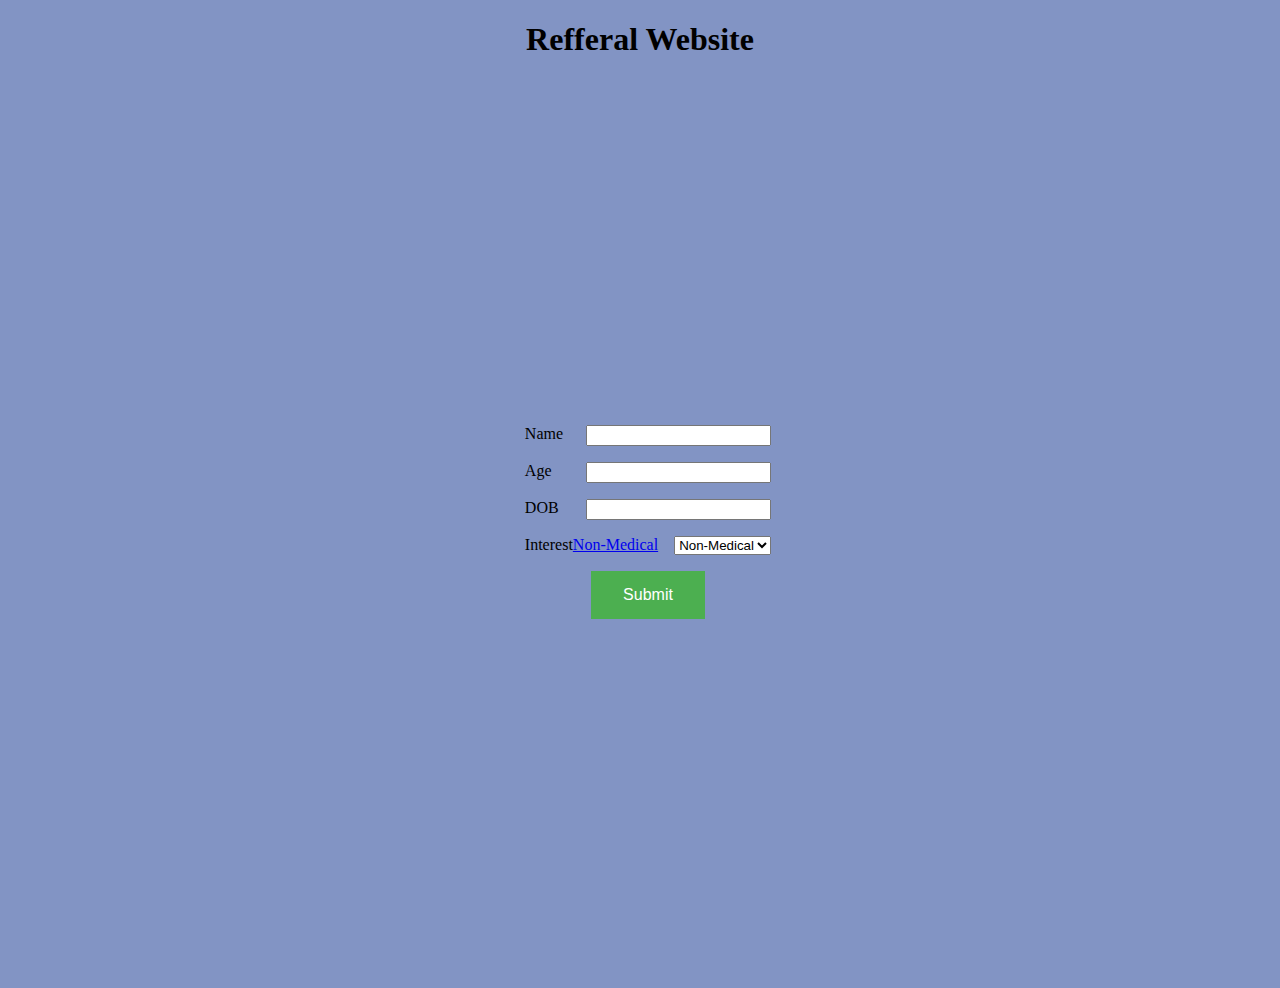
==== index.html @ 6c881c65 "initial commit" ====
<!DOCTYPE html>
<html lang="en">
<head>
    <meta charset="UTF-8">
    <meta http-equiv="X-UA-Compatible" content="IE=edge">
    <meta name="viewport" content="width=device-width, initial-scale=1.0">
    <link rel="stylesheet" href="./styles.css">
    <link rel="stylesheet" type="text/css" href="semantic/dist/semantic.min.css">
    <title>Refferal Website</title>
</head>
<body>
    <h1>Refferal Website</h1>
    <div class="form_container">
        <div class="ref-form">
            <form action="" method="get">
                <div class="form-fields">
                    <label for="name">Name</label>
                    <input type="text" name="" id="">
                </div>
                <div class="form-fields">
                    <label for="name">Age</label>
                    <input type="text" name="" id="">
                </div>
                <div class="form-fields">
                    <label for="name">DOB</label>
                    <input type="text" name="" id="">
                </div>
                <div class="form-fields">
                    <label for="name">Interest</label>
                    <a href="./src/nonmedical.html">Non-Medical</a>
                    <select name="Interest" id="interest">
                        <option value="non-medical">Non-Medical</option>
                        <option value="medical">Medical</option>
                        <option value="commerce">Commerce</option>
                        <option value="humanity">Humanity</option>
                    </select>
                </div>
                <div class="form-fields">
                    <div class="button">
                        <button type="submit">Submit</button>
                    </div>
                </div>
            </form>
        </div>
    </div>
</body>
</html>
---- styles.css ----
:root{
    --background-color:#8294C4;
}

body{
    background-color: var(--background-color);
    overflow: hidden;
}

h1{
    display: flex;
    justify-content: center;
    align-items: center;
}

.form_container{
    width: 100vw;
    height: 100vh;
    display: flex;
    flex-direction: column;
    justify-content: space-between;
    align-items: center;
}

.form-fields{
    display: flex;
    justify-content: space-between;
    padding-bottom: 1rem;
}

.form-fields > input{
    margin-left: 1rem;
}

.form-fields > .button{
    width: 100%;
    display: flex;
    justify-content: center;
}

.form-fields > .button > button{
  background-color: #4CAF50; /* Green */
  border: none;
  color: white;
  padding: 15px 32px;
  text-align: center;
  text-decoration: none;
  display: inline-block;
  font-size: 16px;
}

.form-fields > select {
    margin-left: 1rem;
}

.ref-form{
    display: flex;
    flex-direction: column;
    justify-content: space-around;
    align-items: center;
    width: 100%;
    height: 100vh;
}

.ref-form > form {
    display: flex;
    flex-direction: column;
    justify-content: space-around;

}
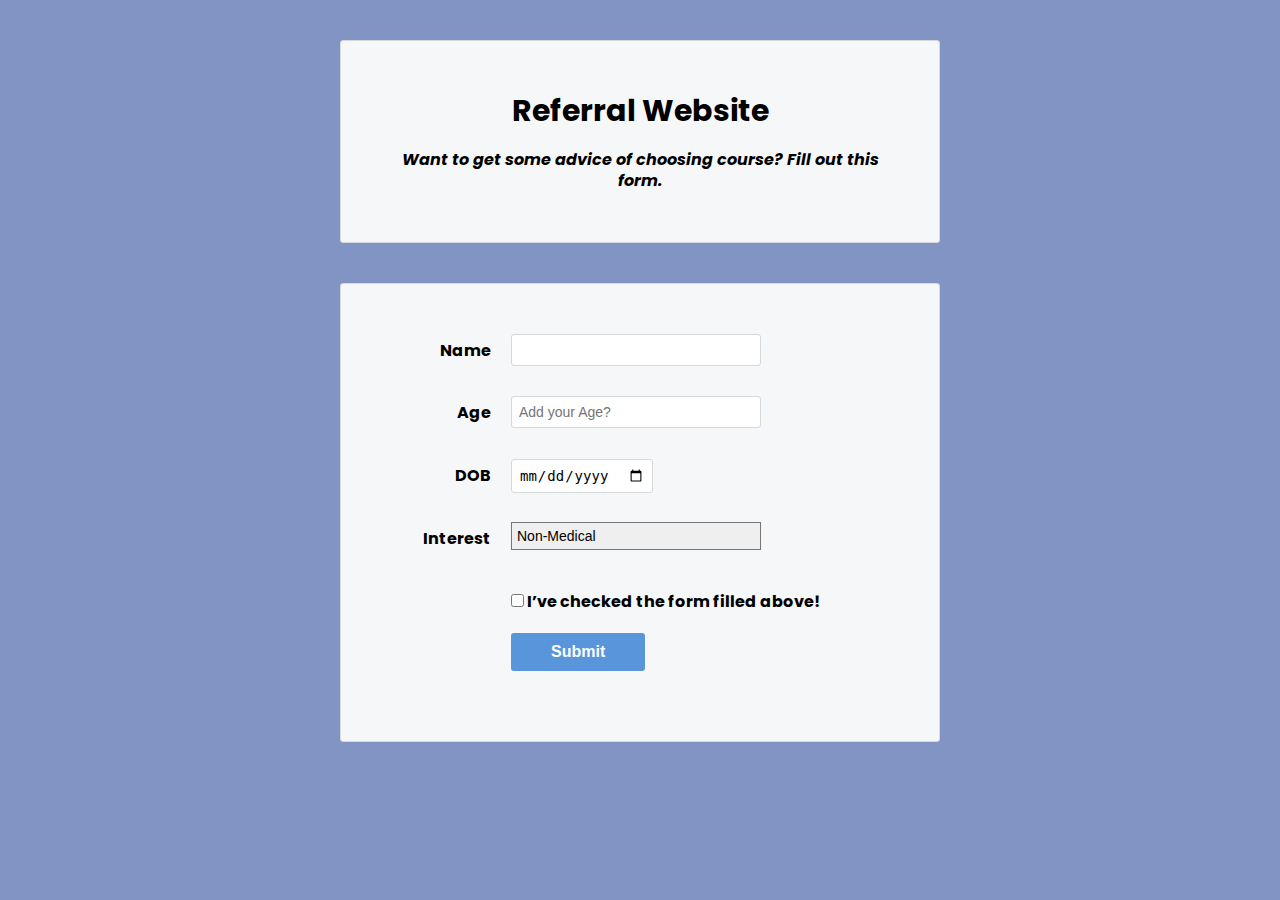
==== commit d677c0dc: "Homepage completed" ====
--- a/index.html
+++ b/index.html
@@ -1,47 +1,62 @@
 <!DOCTYPE html>
 <html lang="en">
-<head>
-    <meta charset="UTF-8">
-    <meta http-equiv="X-UA-Compatible" content="IE=edge">
-    <meta name="viewport" content="width=device-width, initial-scale=1.0">
-    <link rel="stylesheet" href="./styles.css">
-    <link rel="stylesheet" type="text/css" href="semantic/dist/semantic.min.css">
-    <title>Refferal Website</title>
-</head>
-<body>
-    <h1>Refferal Website</h1>
-    <div class="form_container">
-        <div class="ref-form">
-            <form action="" method="get">
-                <div class="form-fields">
-                    <label for="name">Name</label>
-                    <input type="text" name="" id="">
-                </div>
-                <div class="form-fields">
-                    <label for="name">Age</label>
-                    <input type="text" name="" id="">
-                </div>
-                <div class="form-fields">
-                    <label for="name">DOB</label>
-                    <input type="text" name="" id="">
-                </div>
-                <div class="form-fields">
-                    <label for="name">Interest</label>
-                    <a href="./src/nonmedical.html">Non-Medical</a>
-                    <select name="Interest" id="interest">
-                        <option value="non-medical">Non-Medical</option>
-                        <option value="medical">Medical</option>
-                        <option value="commerce">Commerce</option>
-                        <option value="humanity">Humanity</option>
-                    </select>
-                </div>
-                <div class="form-fields">
-                    <div class="button">
-                        <button type="submit">Submit</button>
-                    </div>
-                </div>
-            </form>
-        </div>
-    </div>
-</body>
-</html>+  <head>
+    <meta charset="UTF-8" />
+    <title>Referral Website</title>
+    <link rel="stylesheet" href="/src/styles/styles.css" />
+  </head>
+  <body>
+    <header class="speaker-form-header">
+      <h1>Referral Website</h1>
+      <p><em>Want to get some advice of choosing course? Fill out this form.</em></p>
+    </header>
+    <form action="" method="get" onsubmit="getInterest()" class="speaker-form" id="formref">
+      <div class="form-row">
+        <label for="full-name">Name</label>
+        <input id="full-name" name="full-name" type="text" />
+      </div>
+      <div class="form-row">
+        <label for="email">Age</label>
+        <input
+          id="age"
+          name="age"
+          type="text"
+          placeholder="Add your Age?"
+        />
+      </div>
+      <div class="form-row">
+        <label for="email">DOB</label>
+        <input
+          id="DOB"
+          name="DOB"
+          type="date"
+          placeholder="Add your Age?"
+        />
+      </div>
+      <div class="form-row">
+        <label for="name">Interest</label>
+        <select name="Interest" id="interest">
+            <option value="non-medical">Non-Medical</option>
+            <option value="medical">Medical</option>
+            <option value="commerce">Commerce</option>
+            <option value="humanity">Humanity</option>
+        </select>
+      </div>
+      <div class="form-row">
+        <label class="checkbox-label" for="available">
+          <input
+            id="available"
+            name="available"
+            type="checkbox"
+            value="is-available"
+          />
+          <span>I’ve checked the form filled above!</span>
+        </label>
+      </div>
+      <div class="form-row">
+        <button>Submit</button>
+      </div>
+    </form>
+    <script src="/src/js/index.js"></script>
+  </body>
+</html>
--- a/src/styles/styles.css
+++ b/src/styles/styles.css
@@ -0,0 +1,209 @@
+@import url('https://fonts.googleapis.com/css2?family=Poppins:wght@100&display=swap');
+:root{
+    --background-color:#8294C4;
+}
+
+* {
+    margin: 0;
+    padding: 0;
+    box-sizing: border-box;
+  }
+  
+  body {
+    background-color: var(--background-color);
+    font-family: 'Poppins', sans-serif;
+    font-size: 16px;
+    line-height: 1.3;
+    font-weight: bolder;
+    display: flex;
+    flex-direction: column;
+    align-items: center;
+  }
+  
+  .speaker-form-header {
+    text-align: center;
+    background-color: #f6f7f8;
+    border: 1px solid #d6d9dc;
+    border-radius: 3px;
+  
+    width: 80%;
+    margin: 40px 0;
+    padding: 50px;
+  }
+  
+  .speaker-form-header h1 {
+    font-size: 30px;
+    margin-bottom: 20px;
+  }
+  
+  .speaker-form {
+    background-color: #f6f7f8;
+    border: 1px solid #d6d9dc;
+    border-radius: 3px;
+  
+    width: 80%;
+    padding: 50px;
+    margin: 0 0 40px 0;
+  }
+  
+  .form-row {
+    margin-bottom: 40px;
+    display: flex;
+    justify-content: flex-start;
+    flex-direction: column;
+    flex-wrap: wrap;
+  }
+  
+  .form-row input[type="text"],
+  .form-row input[type="email"] {
+    background-color: #ffffff;
+    border: 1px solid #d6d9dc;
+    border-radius: 3px;
+    width: 100%;
+    padding: 7px;
+    font-size: 14px;
+  }
+
+  .form-row input[type="date"]{
+    background-color: #ffffff;
+    border: 1px solid #d6d9dc;
+    border-radius: 3px;
+    padding: 7px;
+    font-size: 14px;
+  }
+  
+  .form-row label {
+    margin-bottom: 15px;
+  }
+  
+  .form-row input[type="text"]:invalid,
+  .form-row input[type="email"]:invalid {
+    border: 1px solid #d55c5f;
+    color: #d55c5f;
+    box-shadow: none; /* Remove default red glow in Firefox */
+  }
+  
+  .legacy-form-row {
+    border: none;
+    margin-bottom: 40px;
+  }
+  
+  .legacy-form-row legend {
+    margin-bottom: 15px;
+  }
+  
+  .legacy-form-row .radio-label {
+    display: block;
+    font-size: 14px;
+    padding: 0 20px 0 10px;
+  }
+  
+  .legacy-form-row input[type="radio"] {
+    margin-top: 2px;
+  }
+  
+  .legacy-form-row .radio-label,
+  .legacy-form-row input[type="radio"] {
+    float: left;
+  }
+  
+  .form-row select {
+    width: 100%;
+    padding: 5px;
+    font-size: 14px; /* This won't work in Chrome or Safari */
+    -webkit-appearance: none; /* This will make it work */
+  }
+  
+  .form-row textarea {
+    font-family: "Helvetica", "Arial", sans-serif;
+    font-size: 14px;
+  
+    border: 1px solid #d6d9dc;
+    border-radius: 3px;
+  
+    min-height: 200px;
+    margin-bottom: 10px;
+    padding: 7px;
+    resize: none;
+  }
+  
+  .form-row .instructions {
+    color: #999999;
+    font-size: 14px;
+    margin-bottom: 30px;
+  }
+  
+  .form-row .checkbox-label {
+    margin-bottom: 0;
+  }
+  
+  .form-row button {
+    font-size: 16px;
+    font-weight: bold;
+  
+    color: #ffffff;
+    background-color: #5995da;
+  
+    border: none;
+    border-radius: 3px;
+  
+    padding: 10px 40px;
+    cursor: pointer;
+  }
+  
+  .form-row button:hover {
+    background-color: #76aeed;
+  }
+  
+  .form-row button:active {
+    /* background-color: #407fc7; */
+    background-color: pink;
+  }
+  
+  @media only screen and (min-width: 700px) {
+    .speaker-form-header,
+    .speaker-form {
+      width: 600px;
+    }
+    .form-row {
+      flex-direction: row;
+      align-items: flex-start; /* To avoid stretching */
+      margin-bottom: 20px;
+    }
+    .form-row input[type="text"],
+    .form-row input[type='email'],    /* Add */
+    .form-row select,                 /* These */
+    .form-row textarea {
+      /* Selectors */
+      width: 250px;
+      height: initial;
+    }
+    .form-row label {
+      text-align: right;
+      width: 120px;
+      margin-top: 7px;
+      padding-right: 20px;
+    }
+    .legacy-form-row {
+      margin-bottom: 10px;
+    }
+    .legacy-form-row legend {
+      width: 120px;
+      text-align: right;
+      padding-right: 20px;
+    }
+    .legacy-form-row legend {
+      float: left;
+    }
+    .form-row .instructions {
+      margin-left: 120px;
+    }
+    .form-row .checkbox-label {
+      margin-left: 120px;
+      width: auto;
+    }
+    .form-row button {
+      margin-left: 120px;
+    }
+  }
+  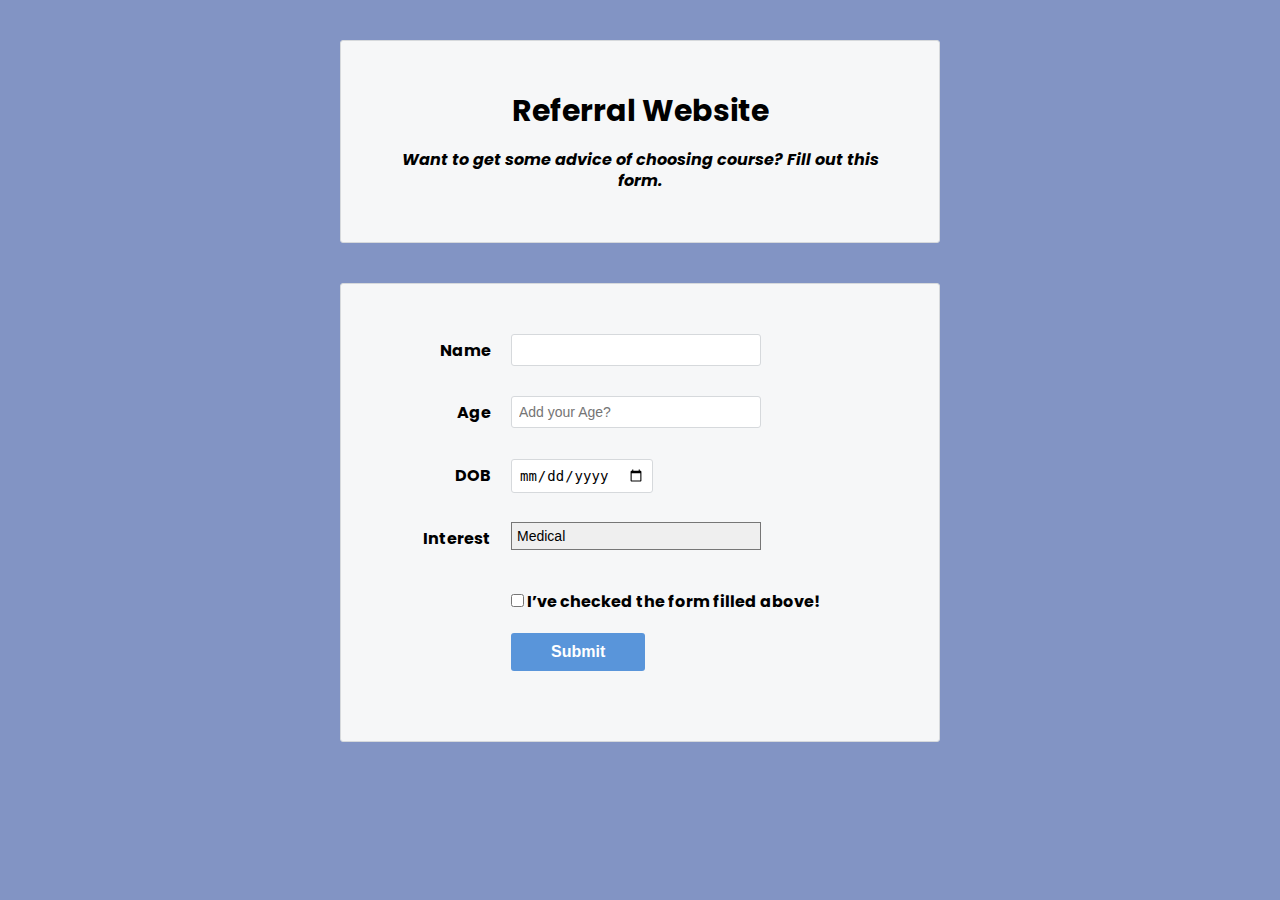
==== commit 65c1ccda: "done" ====
--- a/index.html
+++ b/index.html
@@ -3,14 +3,14 @@
   <head>
     <meta charset="UTF-8" />
     <title>Referral Website</title>
-    <link rel="stylesheet" href="/src/styles/styles.css" />
+    <link rel="stylesheet" href="./src/styles/styles.css" />
   </head>
   <body>
     <header class="speaker-form-header">
       <h1>Referral Website</h1>
       <p><em>Want to get some advice of choosing course? Fill out this form.</em></p>
     </header>
-    <form action="" method="get" onsubmit="getInterest()" class="speaker-form" id="formref">
+    <form on="myfunction()" class="speaker-form" id="formref">
       <div class="form-row">
         <label for="full-name">Name</label>
         <input id="full-name" name="full-name" type="text" />
@@ -36,8 +36,8 @@
       <div class="form-row">
         <label for="name">Interest</label>
         <select name="Interest" id="interest">
+            <option value="medical">Medical</option>
             <option value="non-medical">Non-Medical</option>
-            <option value="medical">Medical</option>
             <option value="commerce">Commerce</option>
             <option value="humanity">Humanity</option>
         </select>
@@ -54,7 +54,7 @@
         </label>
       </div>
       <div class="form-row">
-        <button>Submit</button>
+        <button onclick="myfunction()">Submit</button>
       </div>
     </form>
     <script src="/src/js/index.js"></script>
